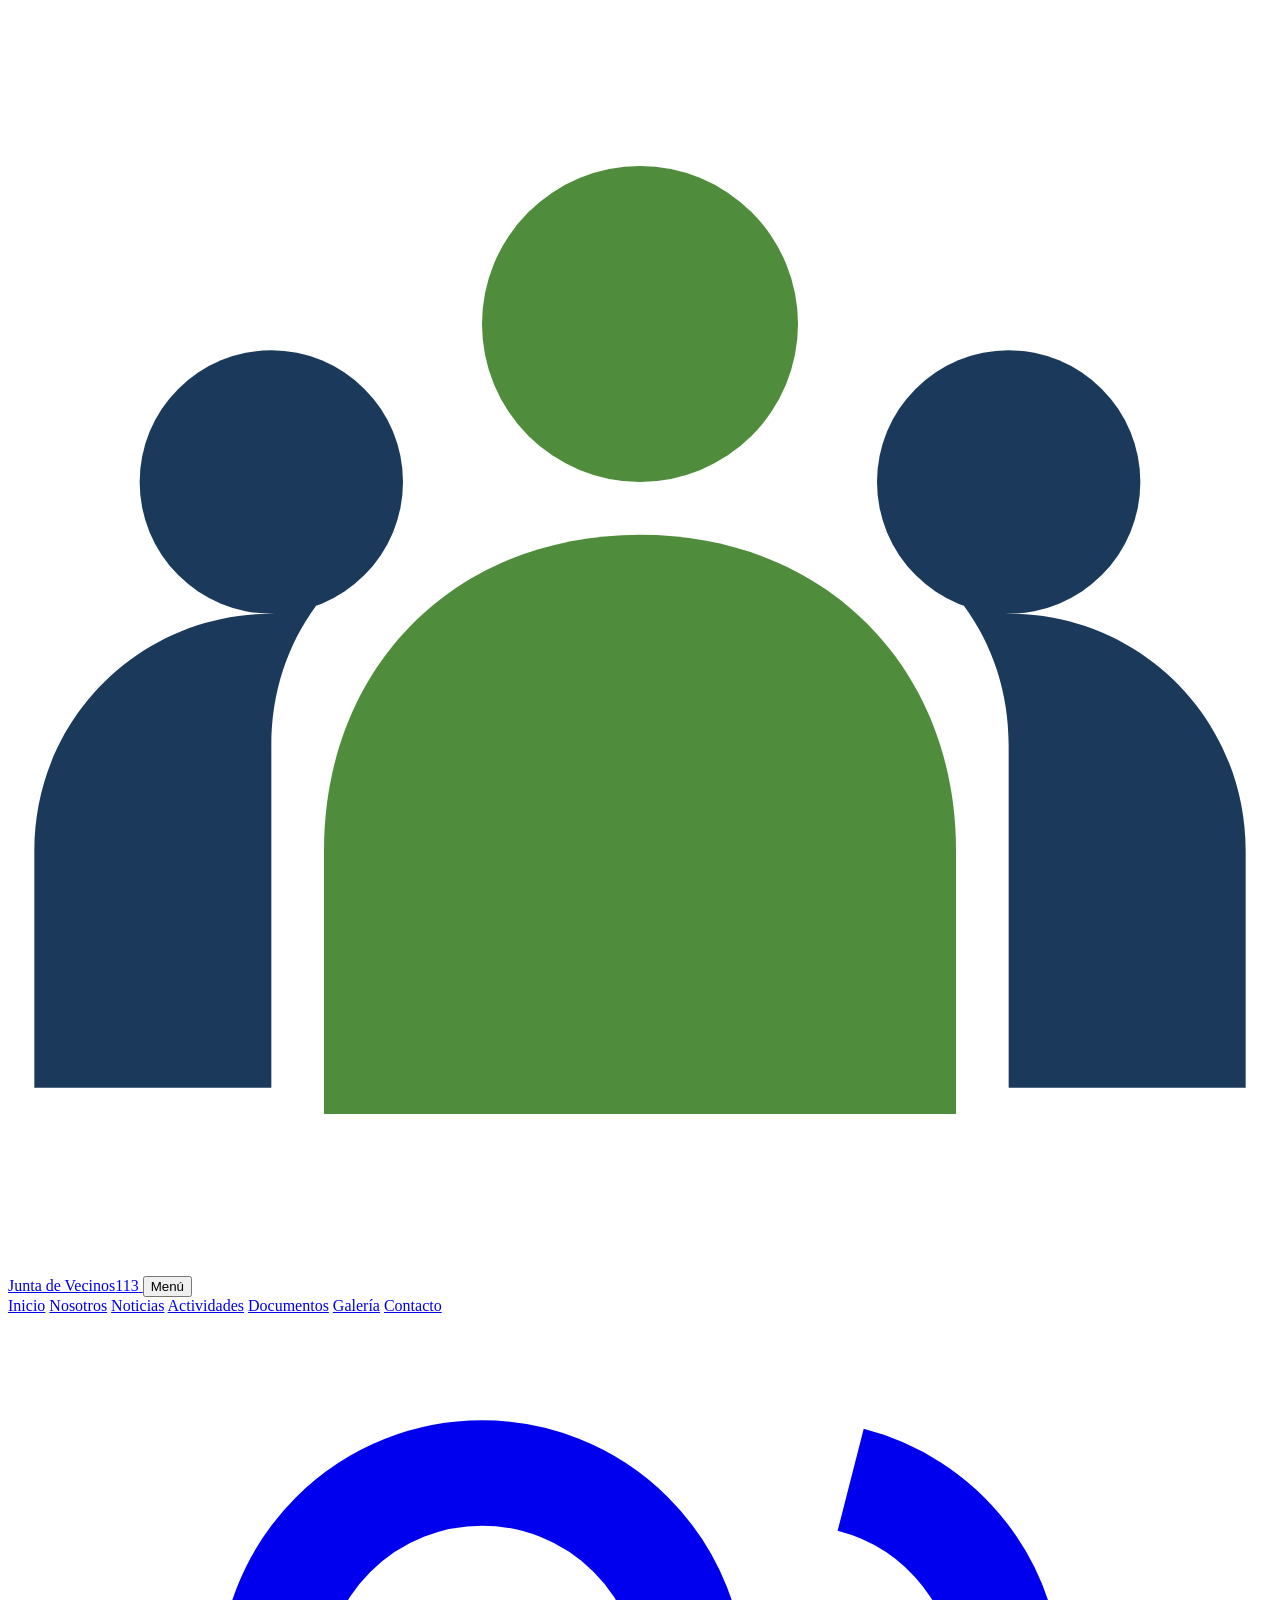
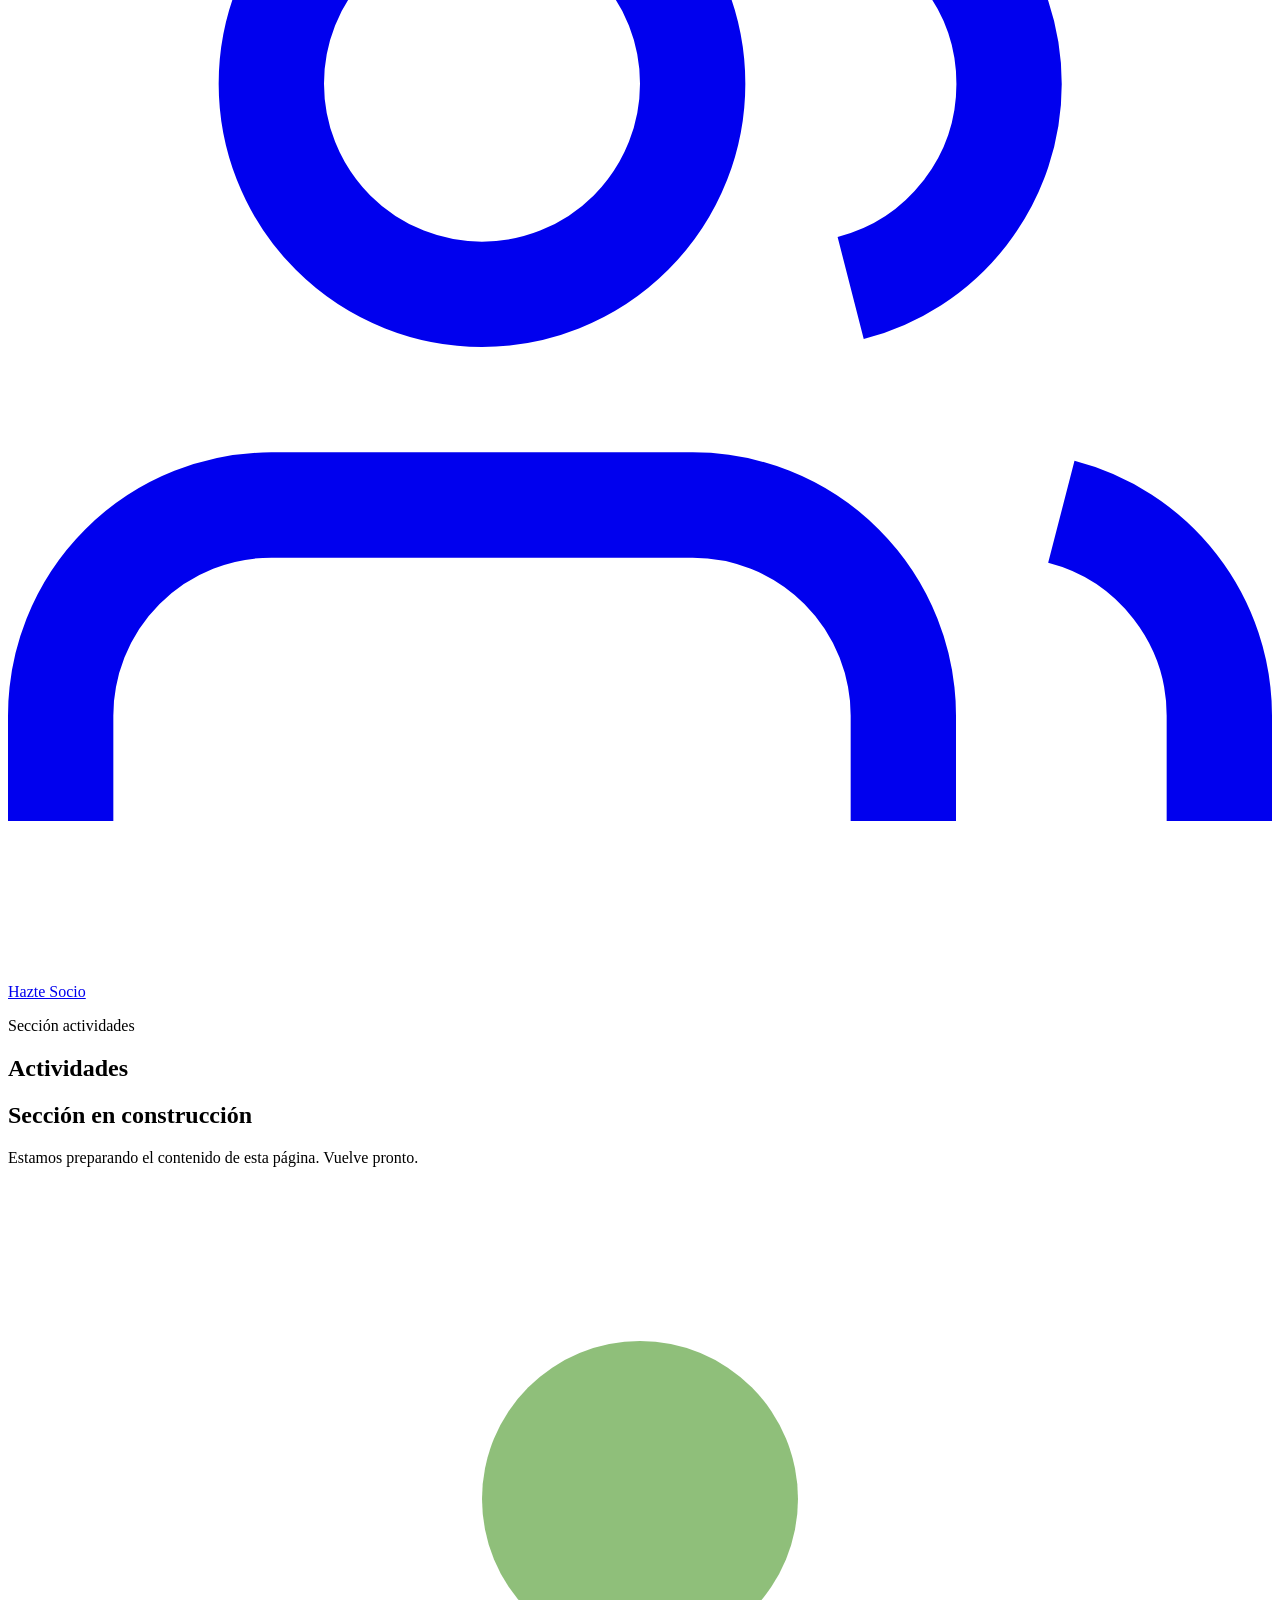
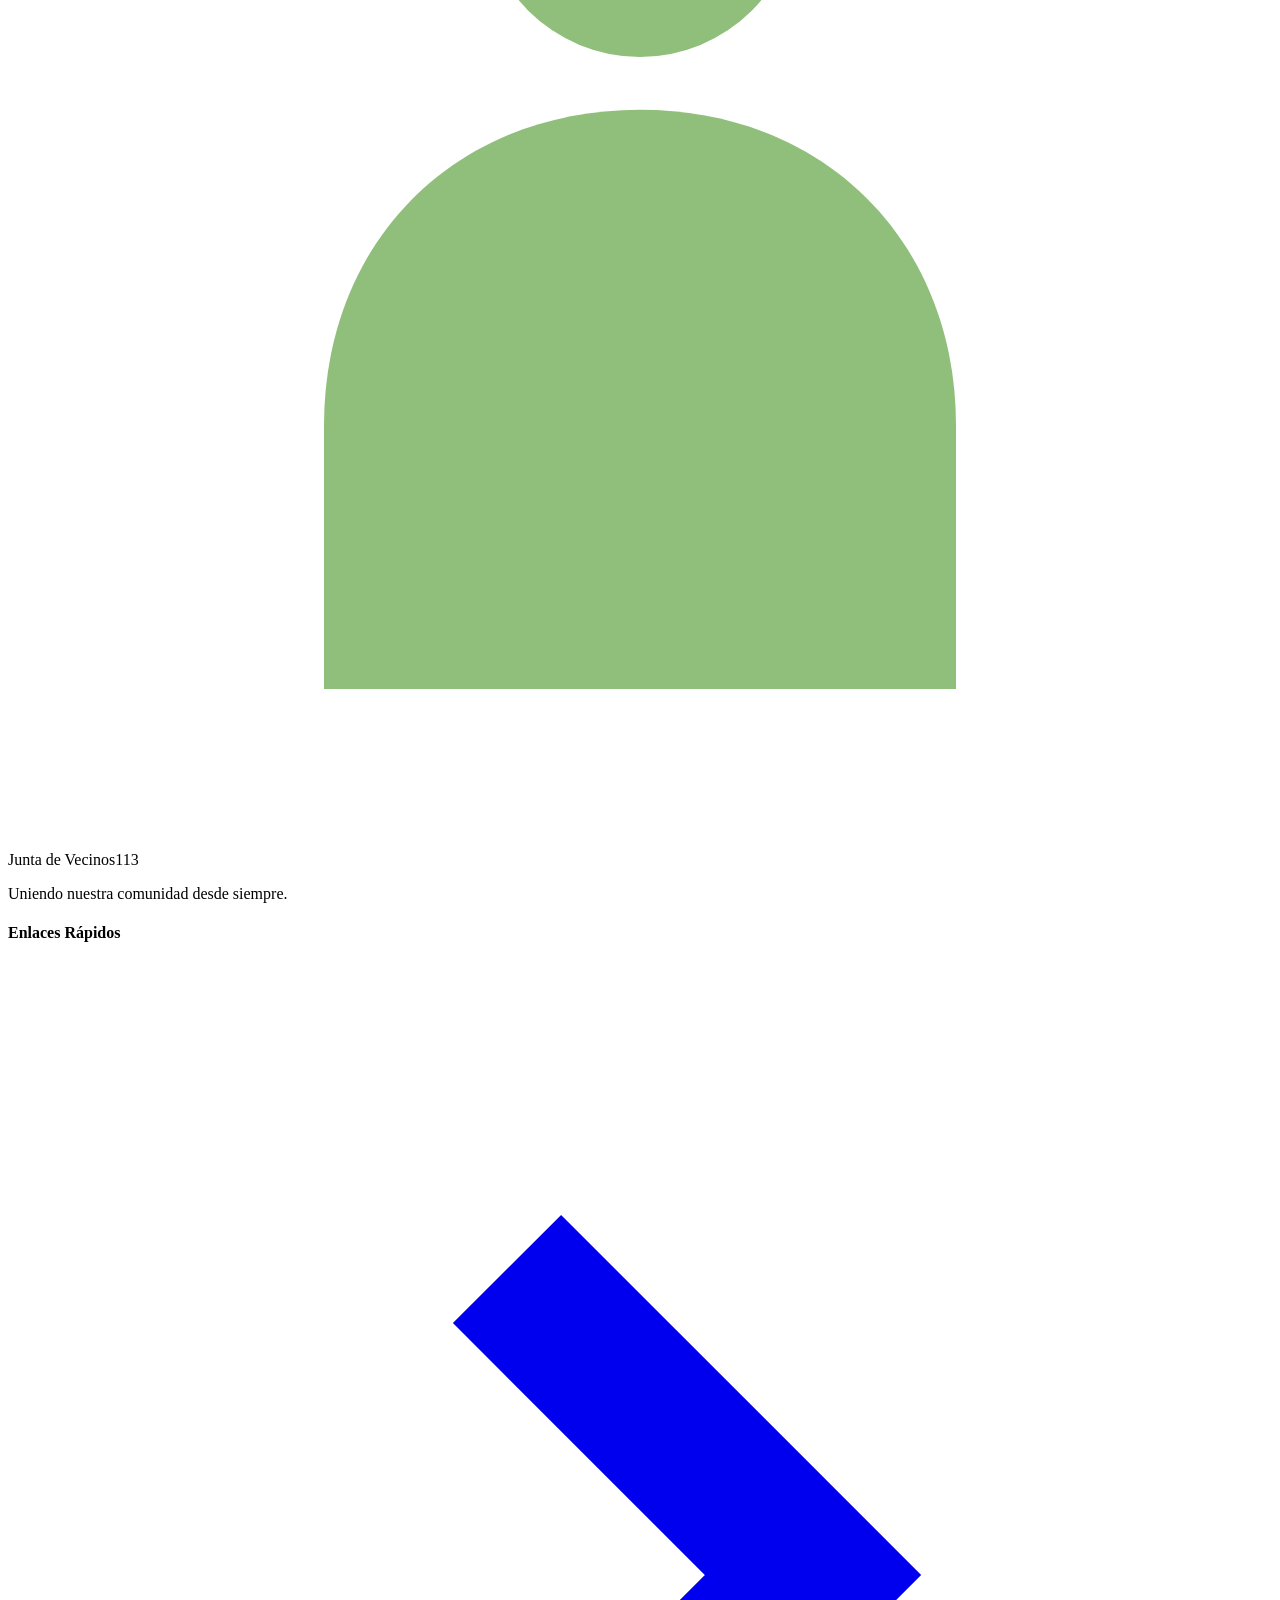
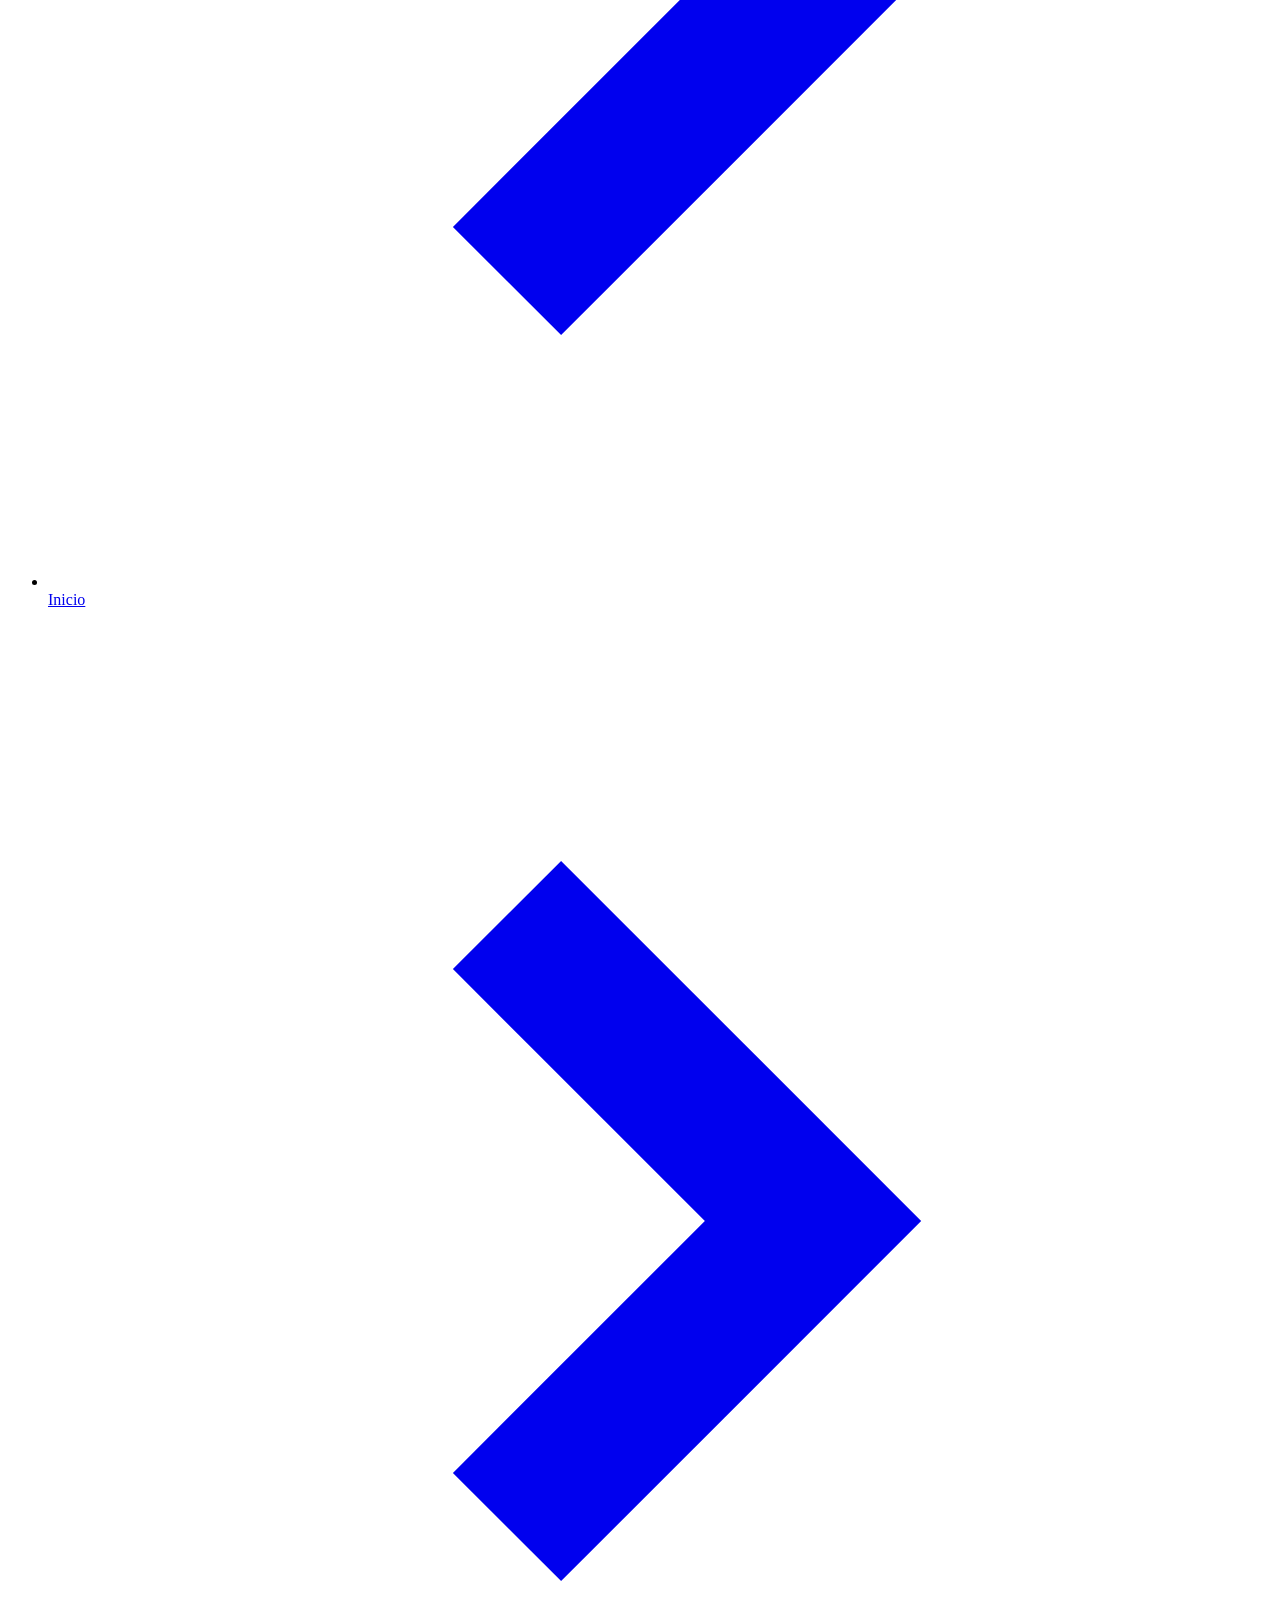
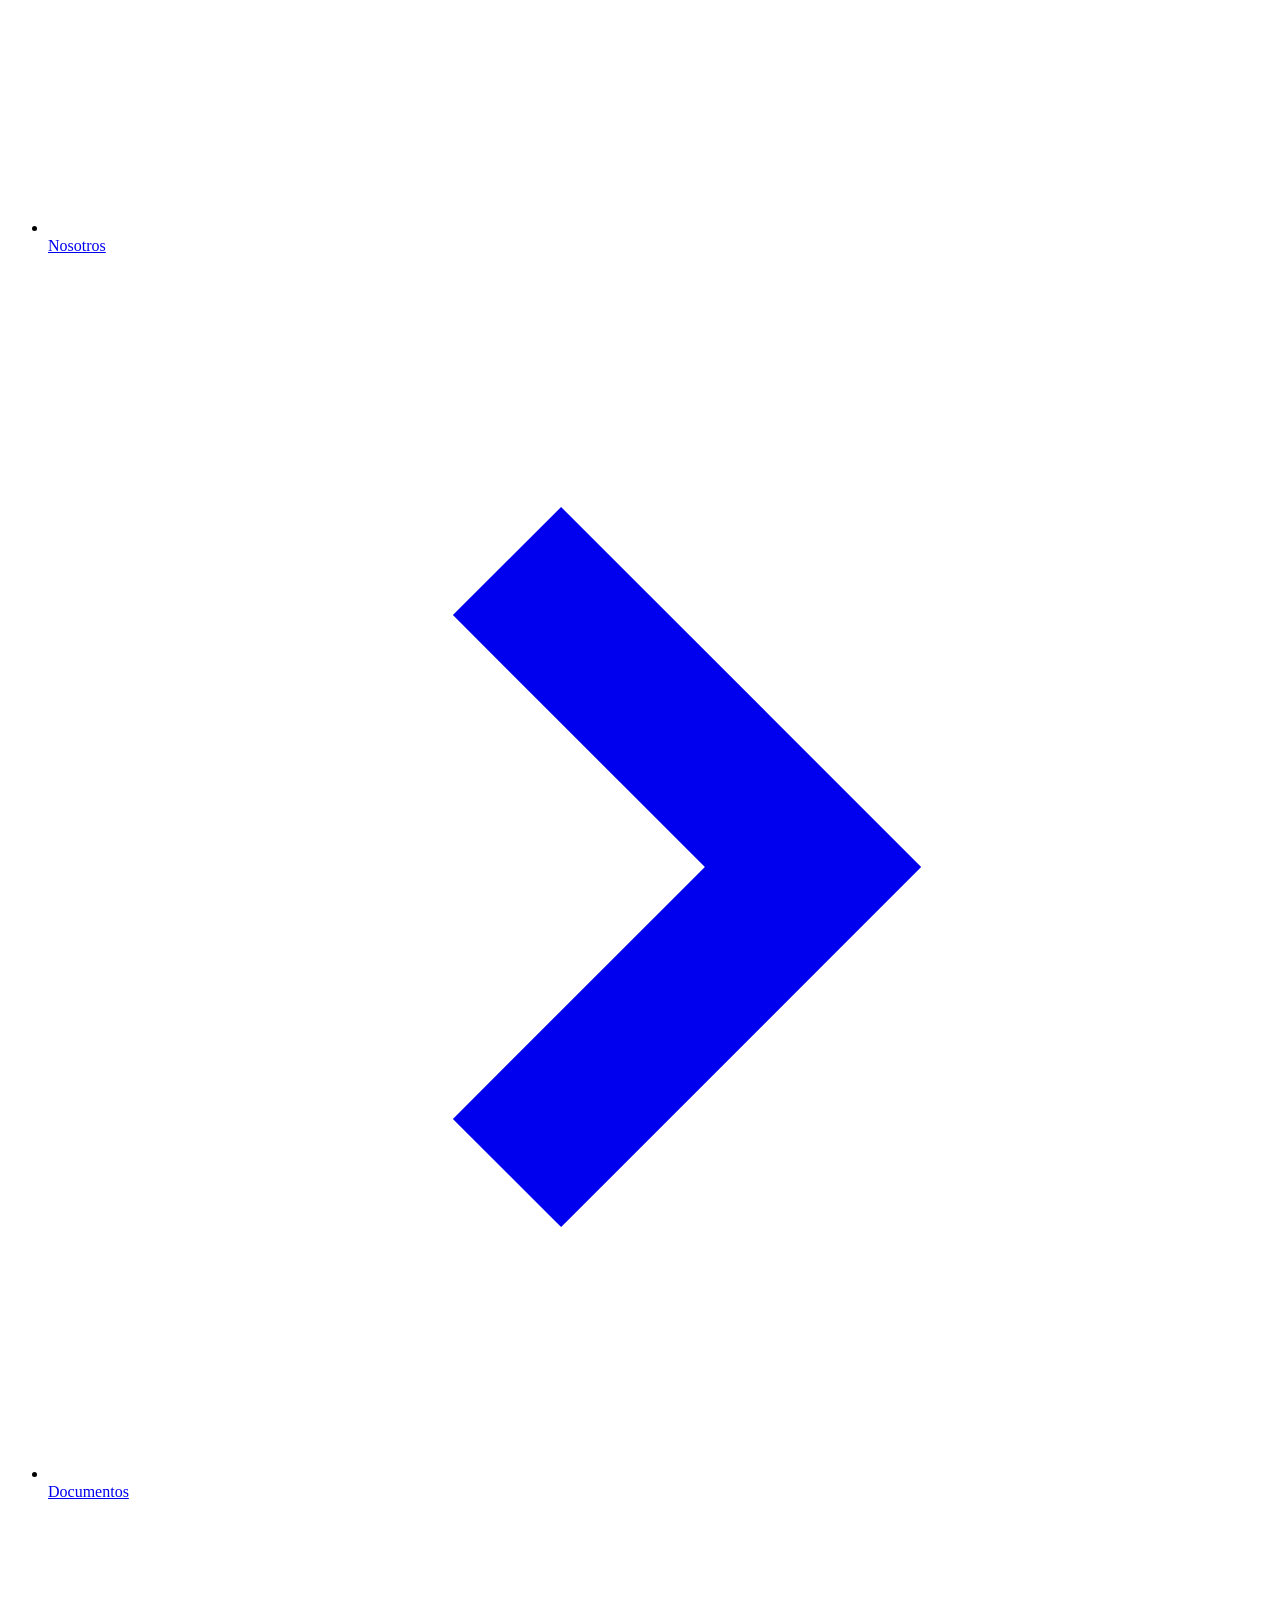
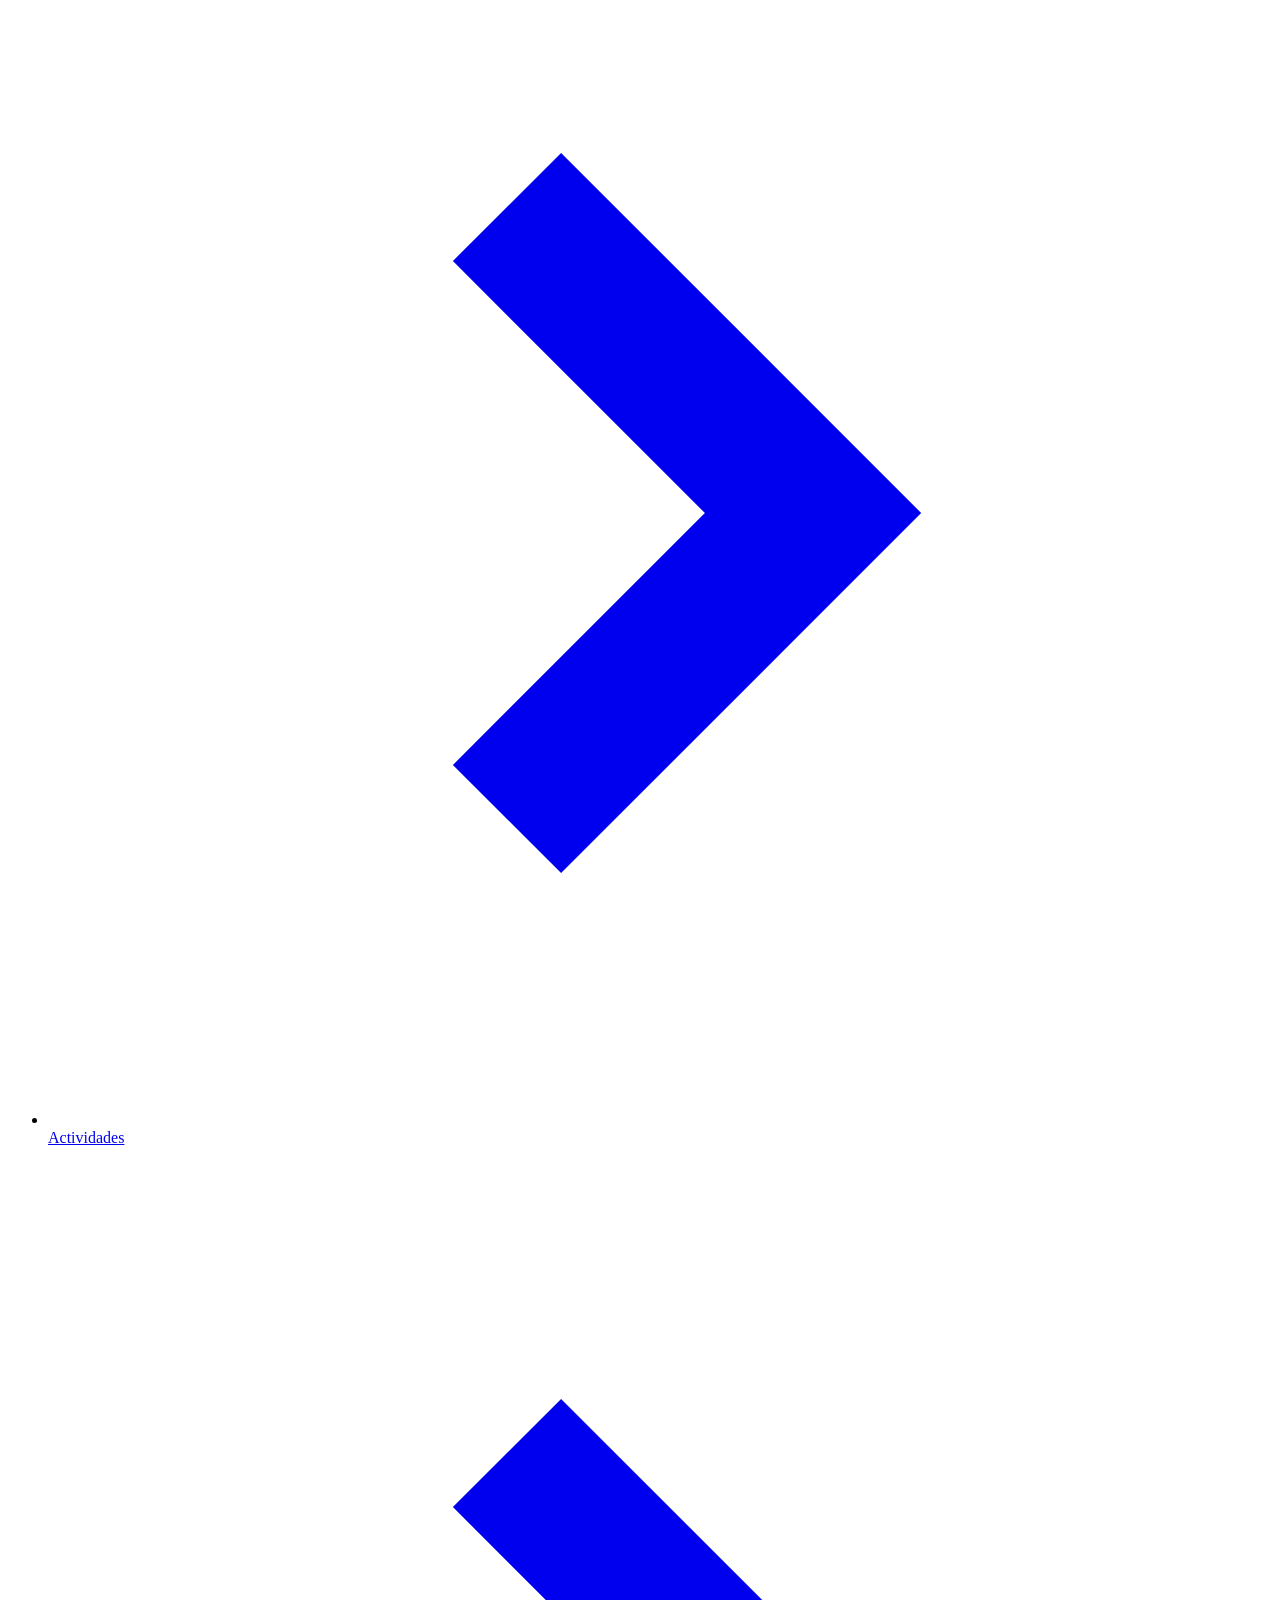
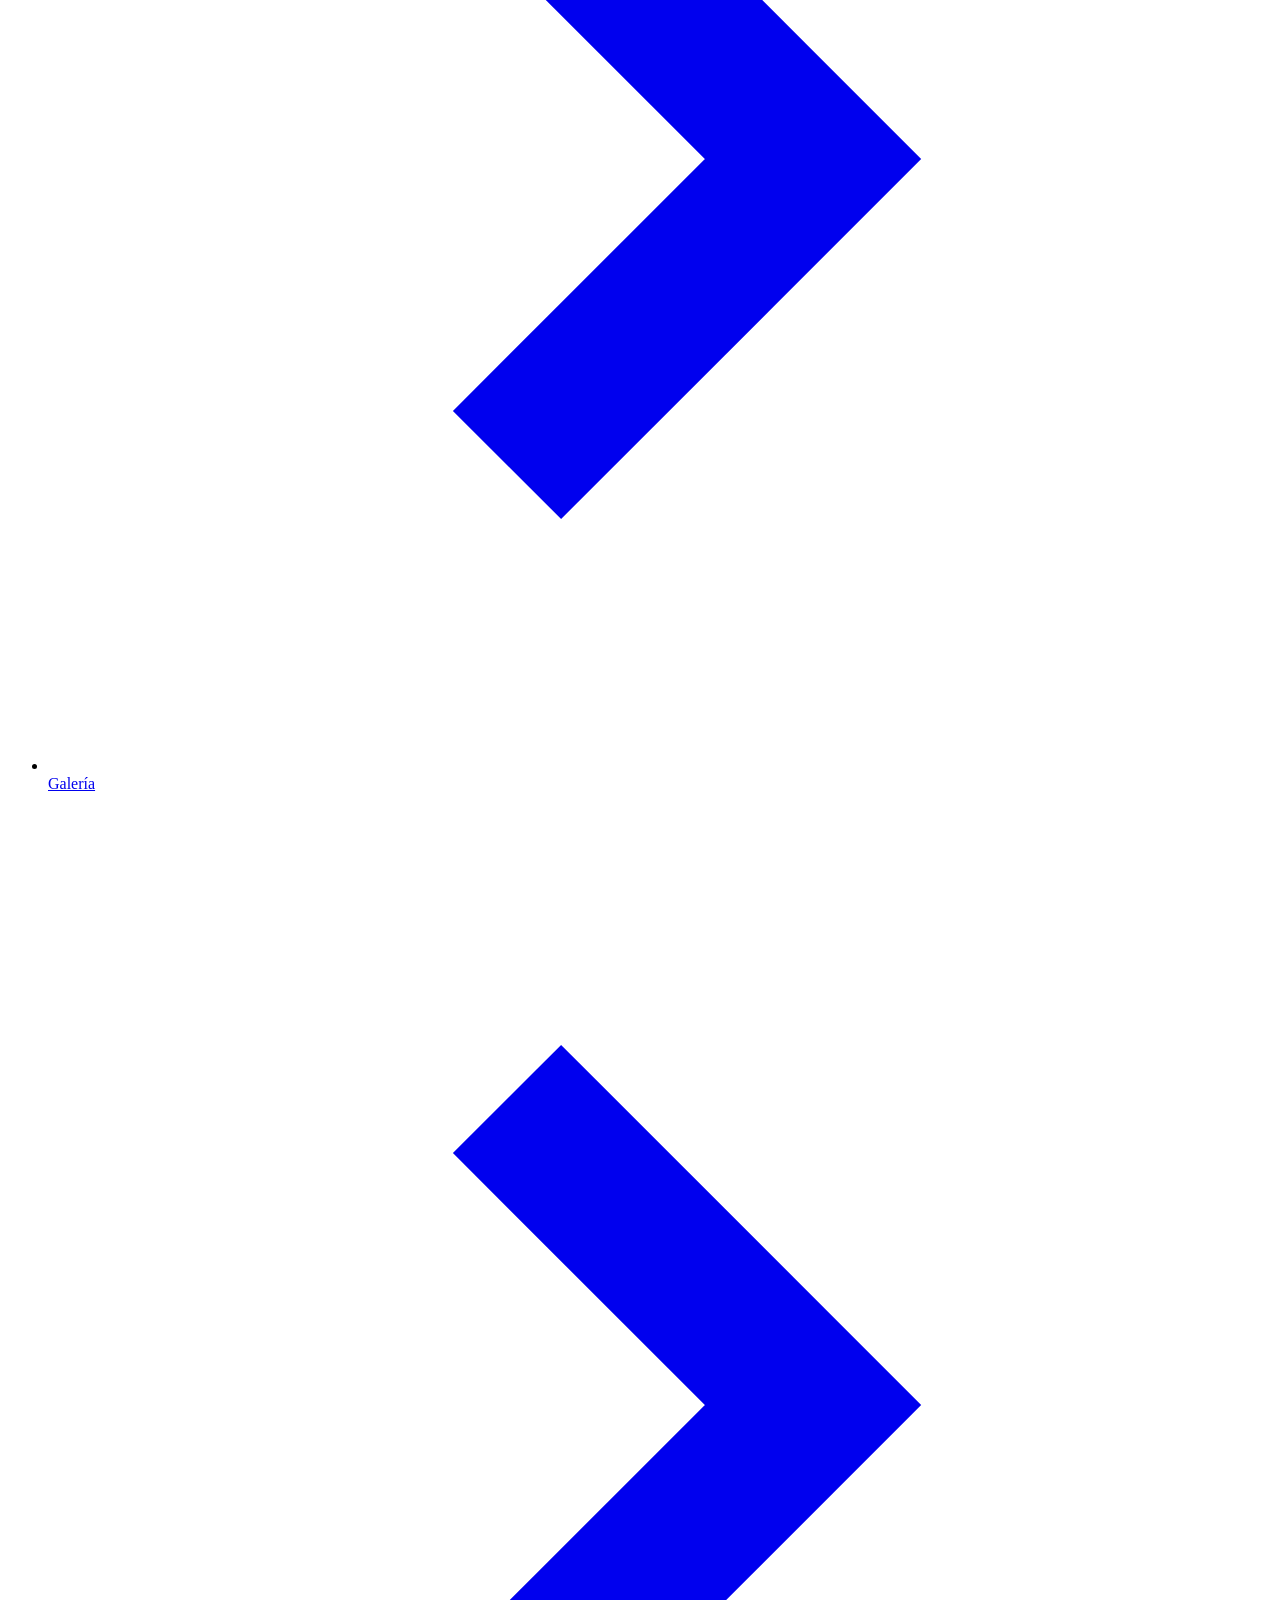
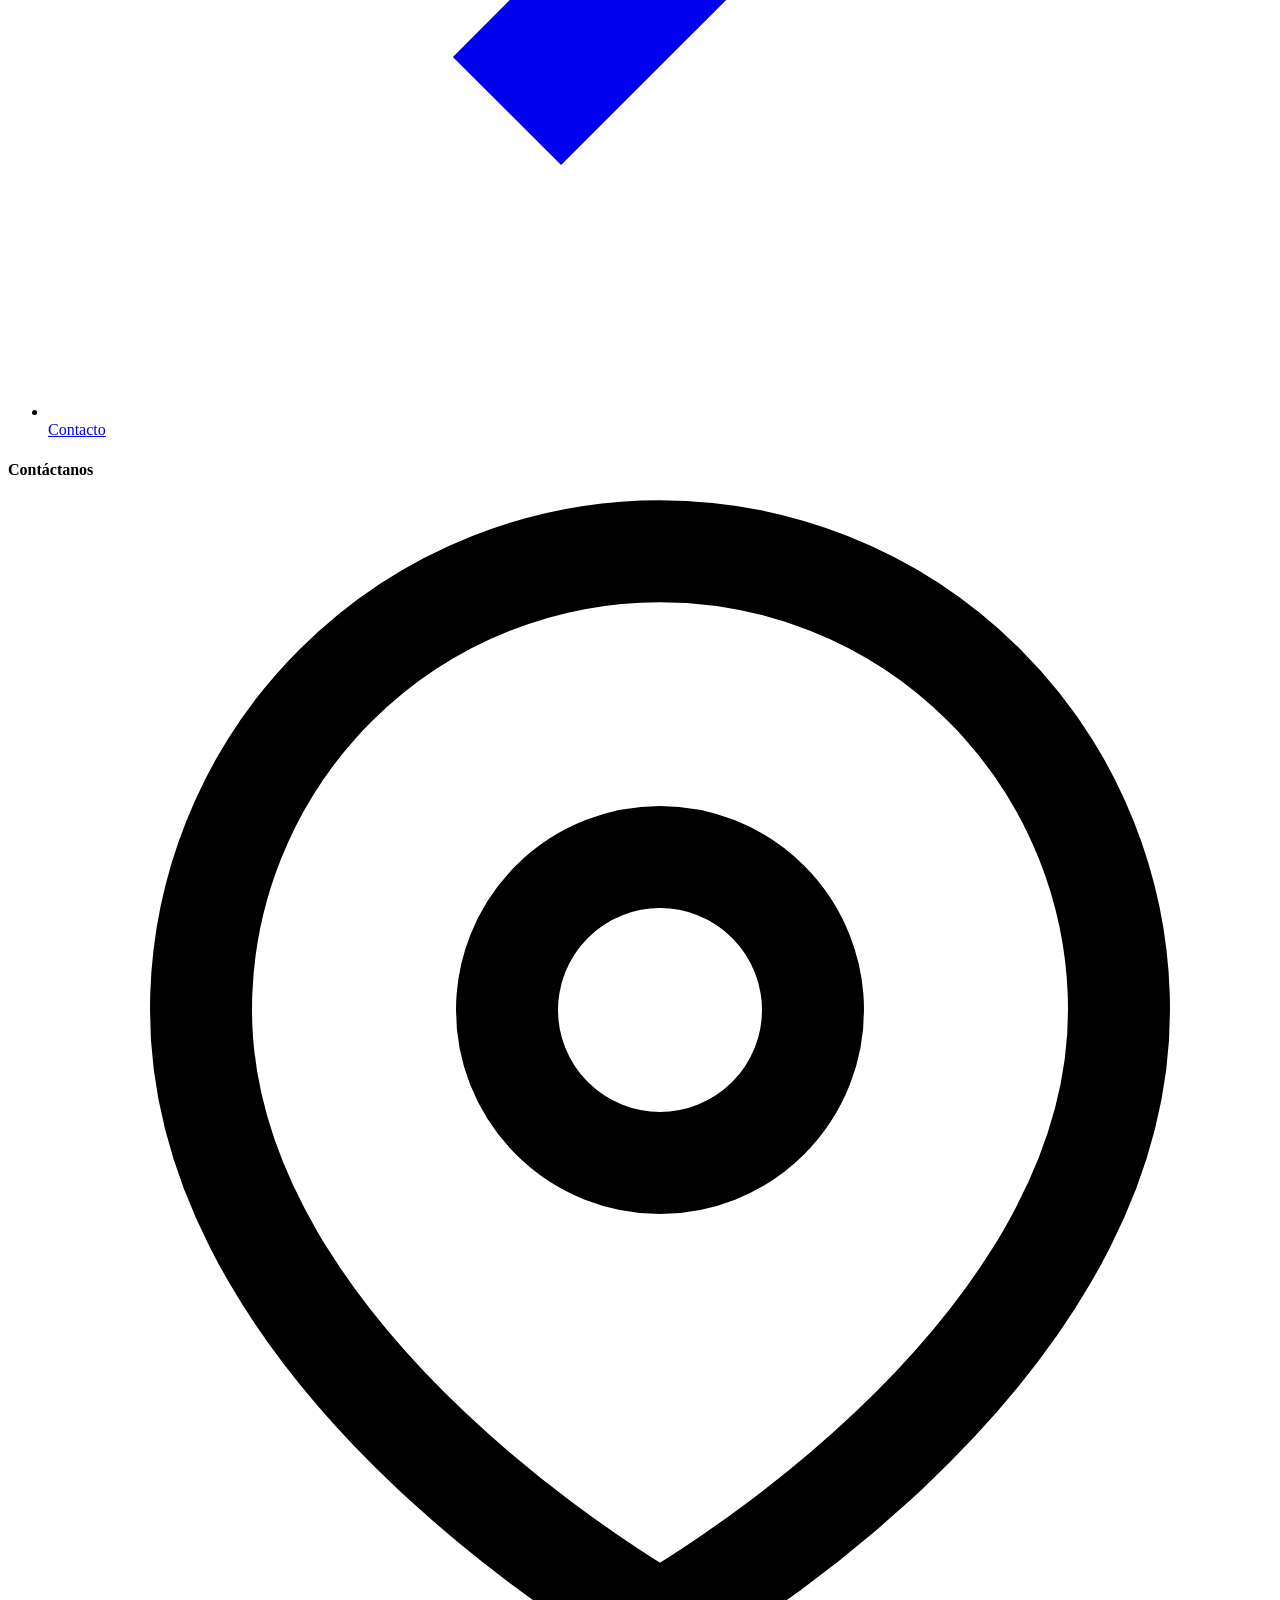
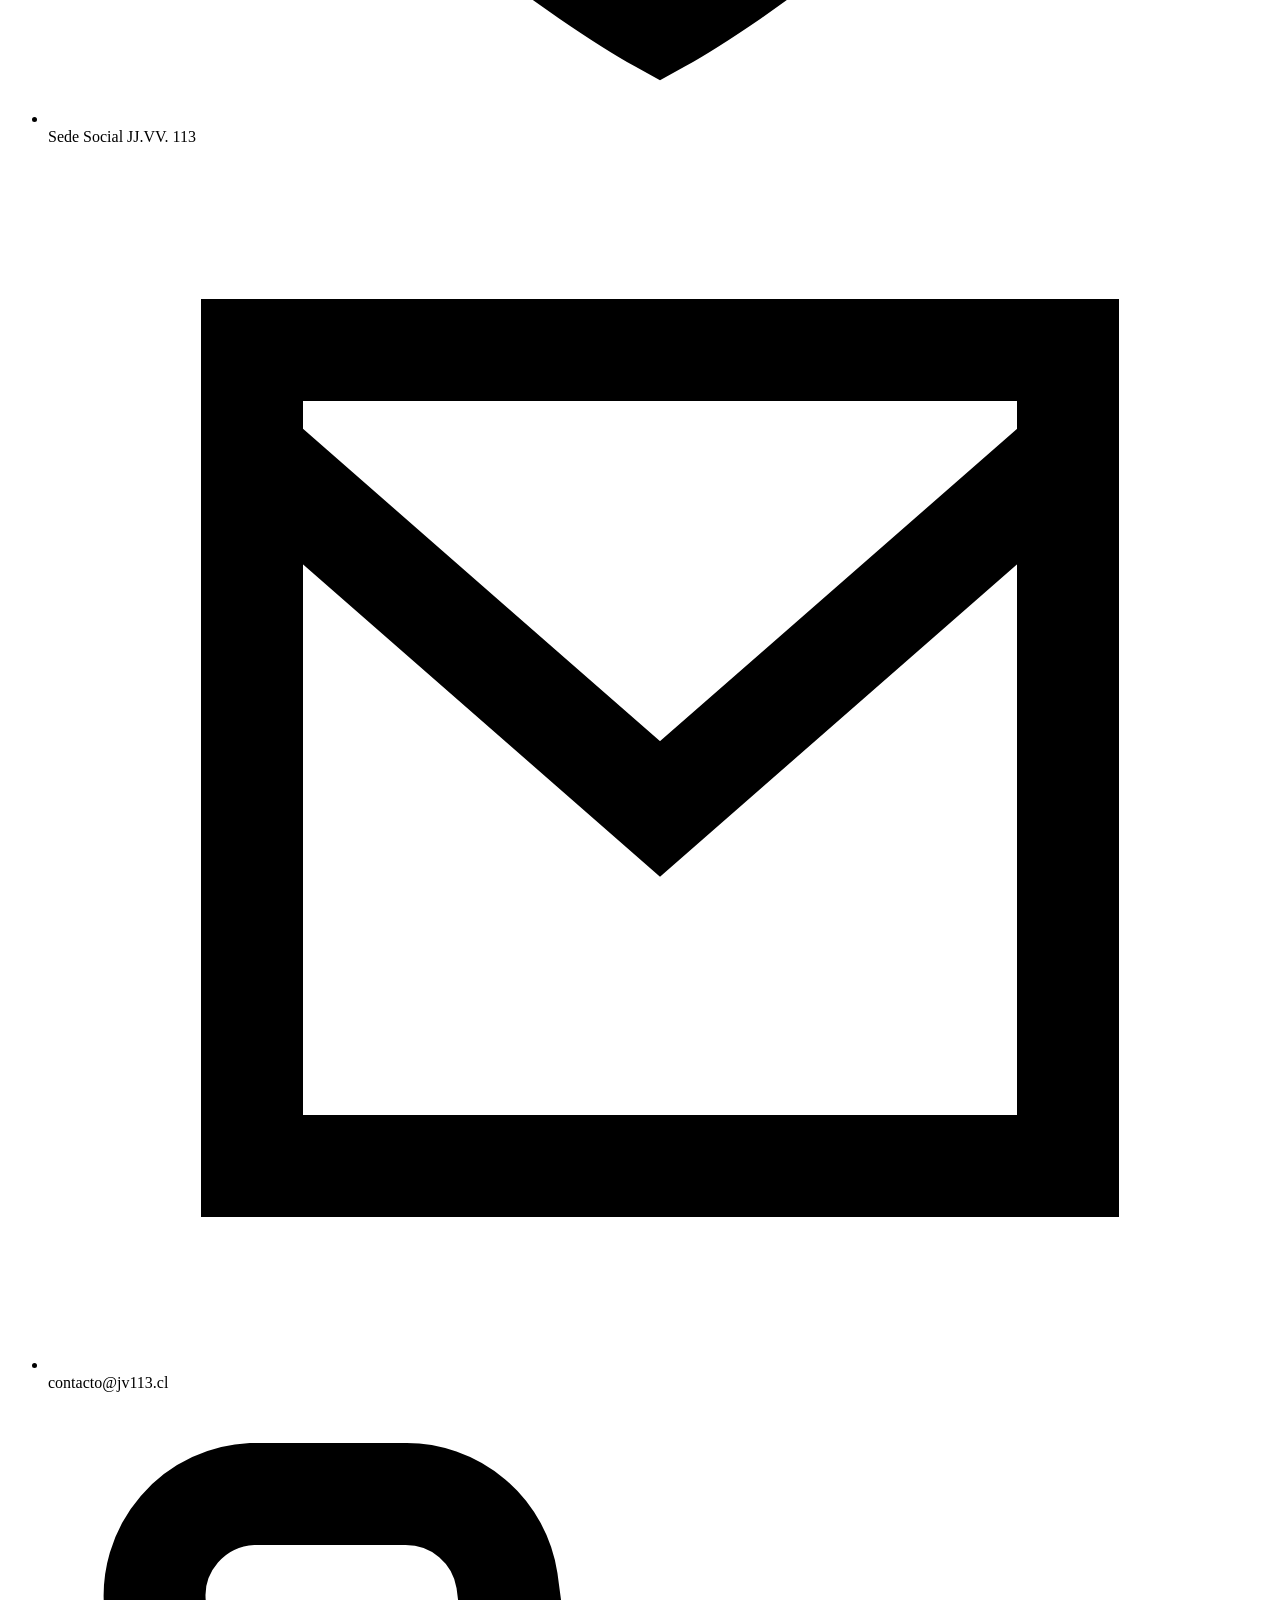
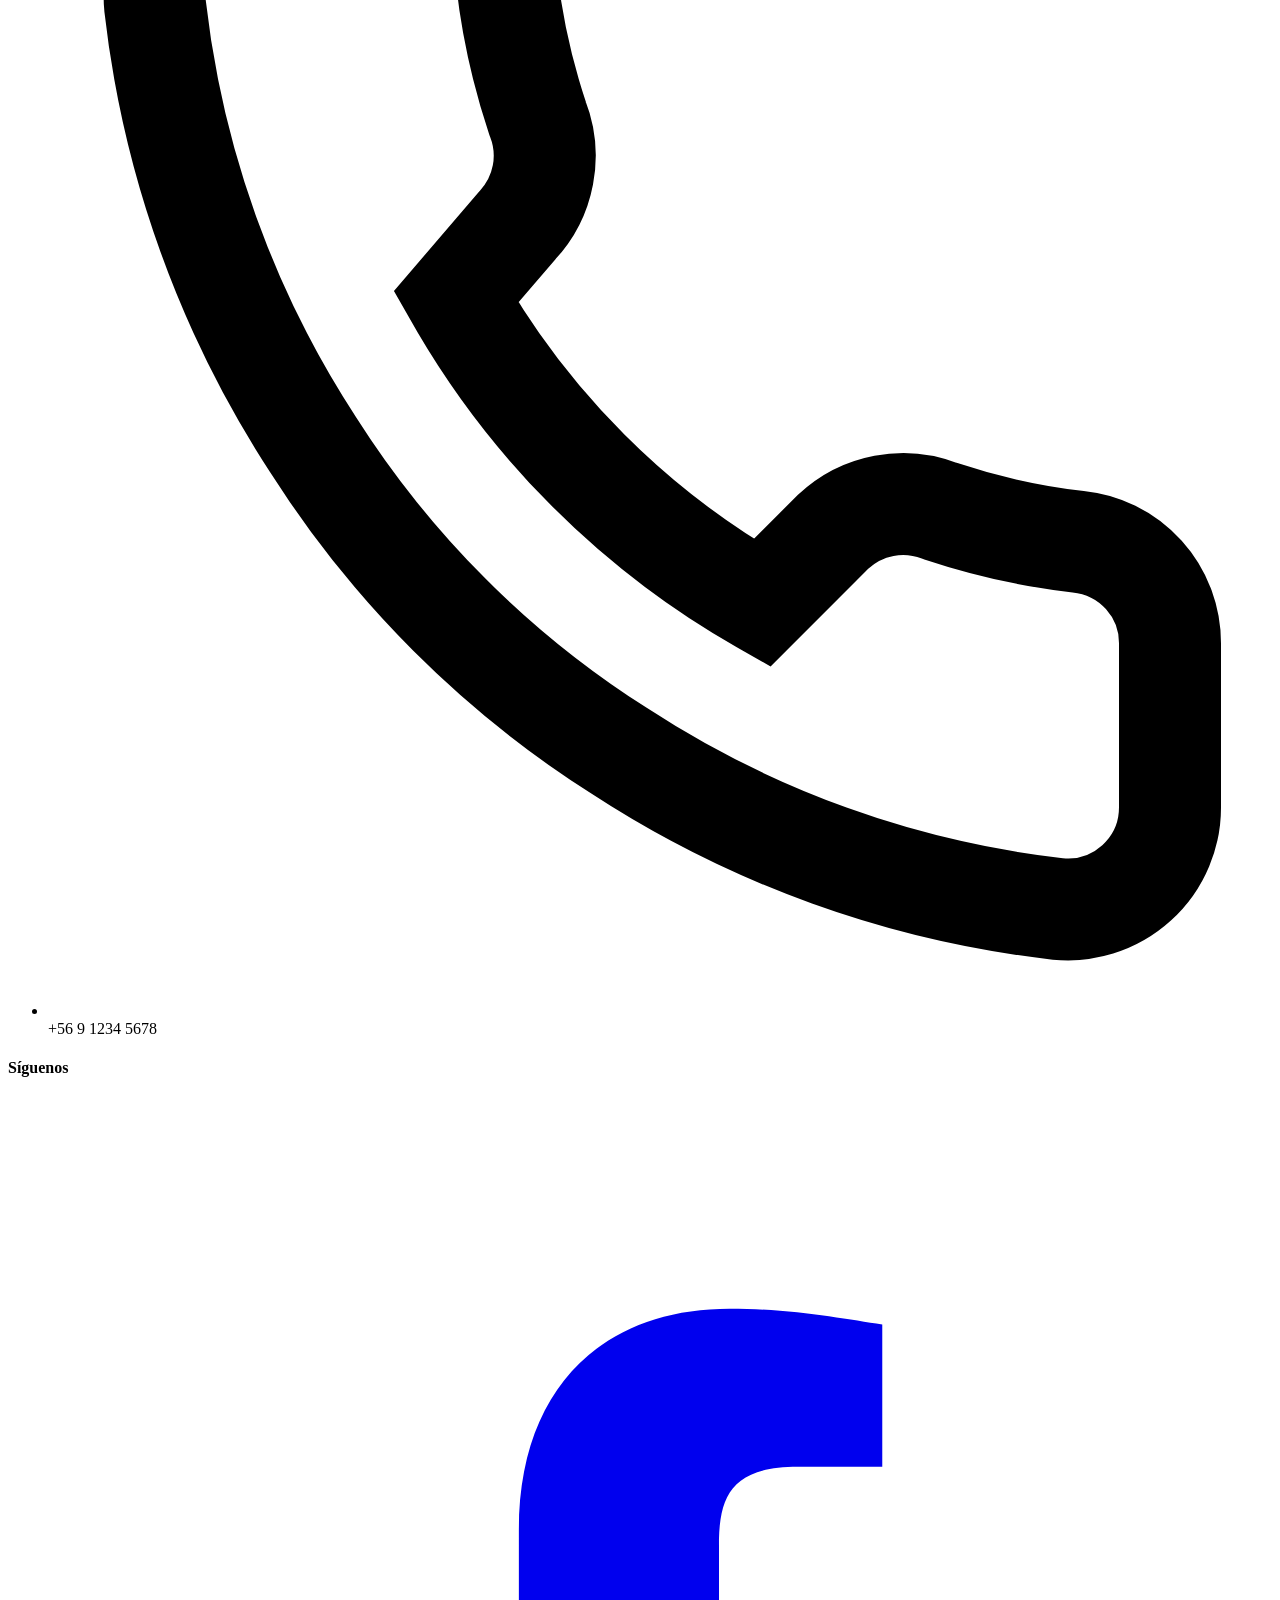
==== actividades.html @ 98847f37 "Add files via upload" ====
<!DOCTYPE html>
<html lang="es">
<head>
<meta charset="UTF-8">
<meta name="viewport" content="width=device-width, initial-scale=1.0">
<title>Actividades — Junta de Vecinos 113</title>
<meta name="description" content="Calendario de actividades y eventos de la Junta de Vecinos 113.">
<link rel="stylesheet" href="css/styles.css">
</head>
<body>

<header class="site">
  <div class="wrap nav-row">
    <a href="index.html" class="brand">
      <svg class="brand-mark" viewBox="0 0 48 48" fill="none" xmlns="http://www.w3.org/2000/svg">
        <circle cx="24" cy="12" r="6" fill="#4F8C3B"/>
        <circle cx="10" cy="18" r="5" fill="#1B3A5B"/>
        <circle cx="38" cy="18" r="5" fill="#1B3A5B"/>
        <path d="M24 20c-7 0-12 5-12 12v10h24V32c0-7-5-12-12-12Z" fill="#4F8C3B"/>
        <path d="M10 23c-5 0-9 4-9 9v9h9V28c0-2 .6-3.8 1.7-5.3A9 9 0 0 0 10 23Z" fill="#1B3A5B"/>
        <path d="M38 23c5 0 9 4 9 9v9h-9V28c0-2-.6-3.8-1.7-5.3A9 9 0 0 1 38 23Z" fill="#1B3A5B"/>
      </svg>
      <span class="brand-text">Junta de Vecinos<span class="num">113</span></span>
    </a>
    <button class="menu-toggle" aria-label="Abrir menú" aria-expanded="false">Menú</button>
    <nav class="menu">
      <a href="index.html">Inicio</a>
      <a href="nosotros.html">Nosotros</a>
      <a href="noticias.html">Noticias</a>
      <a href="actividades.html" class="active">Actividades</a>
      <a href="documentos.html">Documentos</a>
      <a href="galeria.html">Galería</a>
      <a href="contacto.html">Contacto</a>
    </nav>
    <a href="contacto.html" class="btn-socio">
      <svg viewBox="0 0 24 24" fill="none" stroke="currentColor" stroke-width="2"><path d="M17 21v-2a4 4 0 0 0-4-4H5a4 4 0 0 0-4 4v2"/><circle cx="9" cy="7" r="4"/><path d="M23 21v-2a4 4 0 0 0-3-3.87M16 3.13a4 4 0 0 1 0 7.75"/></svg>
      <span>Hazte Socio</span>
    </a>
  </div>
</header>

<section class="page-hero">
  <div class="wrap">
    <p class="eyebrow">Sección actividades</p>
    <h1>Actividades</h1>
  </div>
</section>

<section class="content">
  <div class="wrap">
    <div class="stub-box">
      <h2>Sección en construcción</h2>
      <p>Estamos preparando el contenido de esta página. Vuelve pronto.</p>
    </div>
  </div>
</section>

<footer class="site">
  <div class="wrap footer-grid">
    <div class="footer-col">
      <div class="footer-brand">
        <svg class="brand-mark" viewBox="0 0 48 48" fill="none" xmlns="http://www.w3.org/2000/svg">
          <circle cx="24" cy="12" r="6" fill="#8FBF7A"/>
          <circle cx="10" cy="18" r="5" fill="#FFFFFF"/>
          <circle cx="38" cy="18" r="5" fill="#FFFFFF"/>
          <path d="M24 20c-7 0-12 5-12 12v10h24V32c0-7-5-12-12-12Z" fill="#8FBF7A"/>
          <path d="M10 23c-5 0-9 4-9 9v9h9V28c0-2 .6-3.8 1.7-5.3A9 9 0 0 0 10 23Z" fill="#FFFFFF"/>
          <path d="M38 23c5 0 9 4 9 9v9h-9V28c0-2-.6-3.8-1.7-5.3A9 9 0 0 1 38 23Z" fill="#FFFFFF"/>
        </svg>
        <span class="brand-text">Junta de Vecinos<span class="num">113</span></span>
      </div>
      <p class="tag">Uniendo nuestra comunidad desde siempre.</p>
    </div>

    <div class="footer-col">
      <h4>Enlaces Rápidos</h4>
      <ul class="footer-links">
        <li><a href="index.html"><svg viewBox="0 0 24 24" fill="none" stroke="currentColor" stroke-width="3"><path d="M9 18l6-6-6-6"/></svg>Inicio</a></li>
        <li><a href="nosotros.html"><svg viewBox="0 0 24 24" fill="none" stroke="currentColor" stroke-width="3"><path d="M9 18l6-6-6-6"/></svg>Nosotros</a></li>
        <li><a href="documentos.html"><svg viewBox="0 0 24 24" fill="none" stroke="currentColor" stroke-width="3"><path d="M9 18l6-6-6-6"/></svg>Documentos</a></li>
        <li><a href="actividades.html"><svg viewBox="0 0 24 24" fill="none" stroke="currentColor" stroke-width="3"><path d="M9 18l6-6-6-6"/></svg>Actividades</a></li>
        <li><a href="galeria.html"><svg viewBox="0 0 24 24" fill="none" stroke="currentColor" stroke-width="3"><path d="M9 18l6-6-6-6"/></svg>Galería</a></li>
        <li><a href="contacto.html"><svg viewBox="0 0 24 24" fill="none" stroke="currentColor" stroke-width="3"><path d="M9 18l6-6-6-6"/></svg>Contacto</a></li>
      </ul>
    </div>

    <div class="footer-col">
      <h4>Contáctanos</h4>
      <ul class="footer-contact">
        <li><svg viewBox="0 0 24 24" fill="none" stroke="currentColor" stroke-width="2"><path d="M21 10c0 7-9 12-9 12s-9-5-9-12a9 9 0 0 1 18 0Z"/><circle cx="12" cy="10" r="3"/></svg>Sede Social JJ.VV. 113</li>
        <li><svg viewBox="0 0 24 24" fill="none" stroke="currentColor" stroke-width="2"><path d="M4 4h16v16H4V4Z"/><path d="m4 6 8 7 8-7"/></svg>contacto@jv113.cl</li>
        <li><svg viewBox="0 0 24 24" fill="none" stroke="currentColor" stroke-width="2"><path d="M22 16.9v3a2 2 0 0 1-2.2 2 19.8 19.8 0 0 1-8.6-3.1 19.5 19.5 0 0 1-6-6A19.8 19.8 0 0 1 2.1 4.2 2 2 0 0 1 4 2h3a2 2 0 0 1 2 1.7c.1.9.3 1.8.6 2.7a2 2 0 0 1-.4 2.1L8 9.9a16 16 0 0 0 6 6l1.4-1.4a2 2 0 0 1 2.1-.4c.9.3 1.8.5 2.7.6a2 2 0 0 1 1.8 2Z"/></svg>+56 9 1234 5678</li>
      </ul>
    </div>

    <div class="footer-col">
      <h4>Síguenos</h4>
      <div class="social-row">
        <a href="#" class="fb" aria-label="Facebook"><svg viewBox="0 0 24 24" fill="currentColor"><path d="M13.5 21v-7.6h2.6l.4-3h-3v-1.9c0-.9.2-1.5 1.5-1.5h1.6V4.3C15.9 4.2 14.9 4 13.7 4c-2.4 0-4 1.5-4 4.2v2.2H7.1v3h2.6V21h3.8Z"/></svg></a>
        <a href="#" class="ig" aria-label="Instagram"><svg viewBox="0 0 24 24" fill="none" stroke="currentColor" stroke-width="2"><rect x="3" y="3" width="18" height="18" rx="5"/><circle cx="12" cy="12" r="4"/><circle cx="17.5" cy="6.5" r="1"/></svg></a>
        <a href="#" class="wa" aria-label="WhatsApp"><svg viewBox="0 0 24 24" fill="currentColor"><path d="M12 2a10 10 0 0 0-8.6 15L2 22l5.2-1.4A10 10 0 1 0 12 2Zm5.7 14.3c-.2.6-1.4 1.2-1.9 1.3-.5.1-1.1.1-1.8-.1-.4-.1-1-.3-1.7-.6-3-1.3-4.9-4.3-5.1-4.5-.1-.2-1.2-1.6-1.2-3.1s.8-2.2 1.1-2.5c.3-.3.6-.4.8-.4h.6c.2 0 .4 0 .6.5.2.6.7 1.9.8 2 .1.2.1.4 0 .6-.1.2-.2.3-.3.5-.2.2-.3.3-.5.5-.2.2-.3.4-.1.7.2.3.8 1.3 1.7 2.1 1.2 1 2.1 1.4 2.4 1.5.3.1.5.1.7-.1.2-.2.7-.8.9-1.1.2-.3.4-.2.6-.1.2.1 1.5.7 1.8.9.3.1.5.2.5.3.1.2.1.7-.1 1.3Z"/></svg></a>
      </div>
    </div>
  </div>

  <div class="wrap footer-bottom">
    <span>© 2026 Junta de Vecinos 113. Todos los derechos reservados.</span>
    <span>Hecho con <span class="heart">♥</span> para nuestra comunidad</span>
  </div>
</footer>

<script src="js/main.js"></script>
</body>
</html>
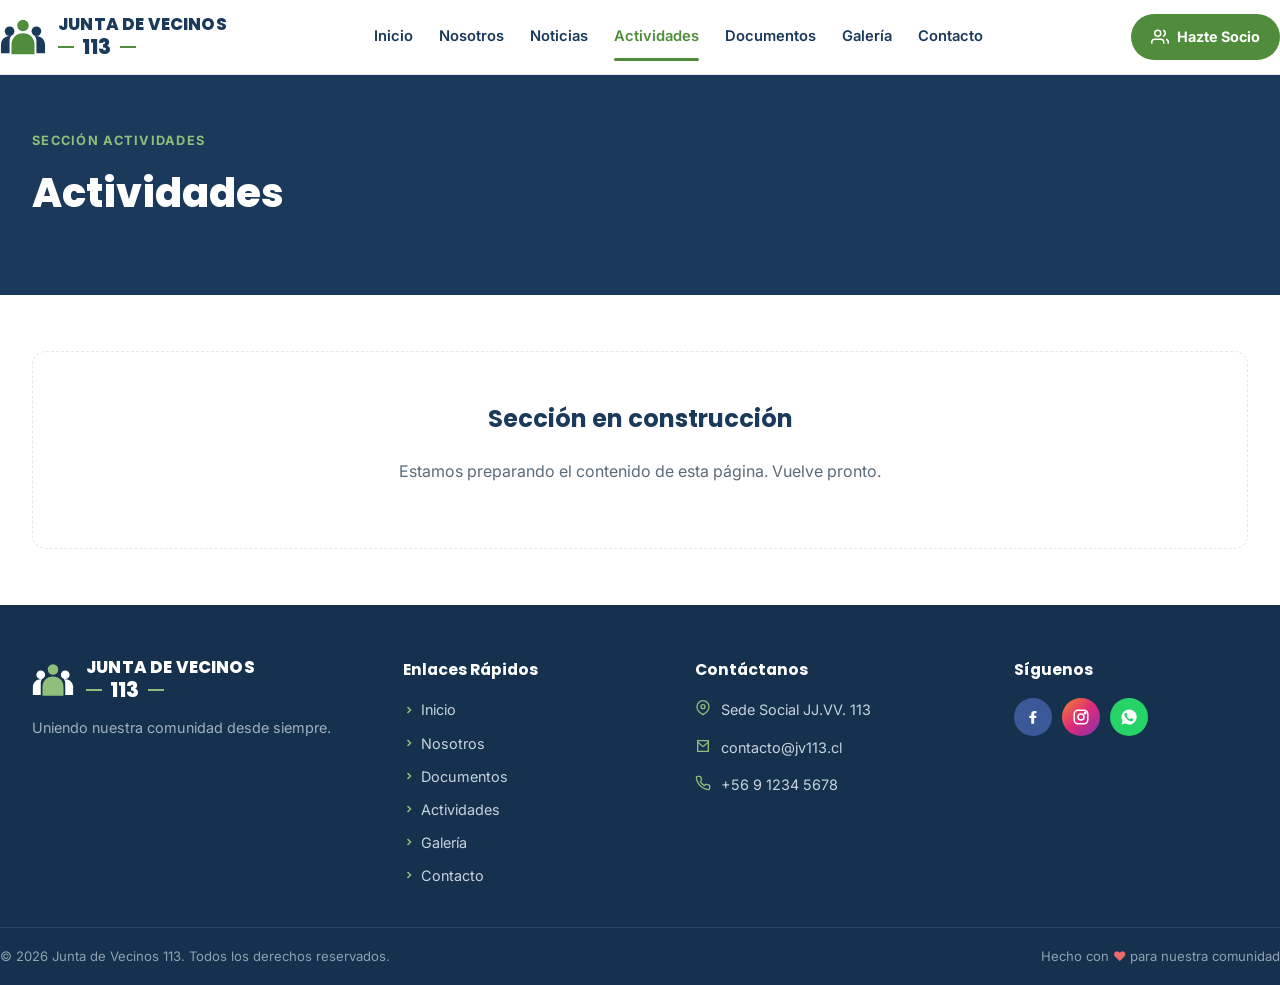
==== commit ca4ec414: "Add files via upload" ====
--- a/actividades.html
+++ b/actividades.html
@@ -109,6 +109,8 @@
   </div>
 </footer>
 
+<script src="js/supabase-config.js"></script>
+<script src="js/site-images.js"></script>
 <script src="js/main.js"></script>
 </body>
 </html>
--- a/css/styles.css
+++ b/css/styles.css
@@ -0,0 +1,682 @@
+/* ============================================
+   Junta de Vecinos 113 — Sistema de diseño
+   Navy #1B3A5B · Verde #4F8C3B · fondos claros
+   Tipografía: Poppins (display) + Inter (texto)
+   ============================================ */
+
+@import url('https://fonts.googleapis.com/css2?family=Poppins:wght@600;700;800&family=Inter:wght@400;500;600;700&display=swap');
+
+:root {
+  --navy: #1B3A5B;
+  --navy-dark: #16314D;
+  --green: #4F8C3B;
+  --green-dark: #3E702E;
+  --ink: #22303F;
+  --muted: #5B6B7A;
+  --line: #E4E8EC;
+  --bg-soft: #F5F7F9;
+  --white: #FFFFFF;
+
+  --blue-bg: #E3F0FB; --blue-ic: #3B7DD8;
+  --green-bg: #E5F3DE; --green-ic: #4F8C3B;
+  --amber-bg: #FDEBD3; --amber-ic: #E8A33D;
+  --purple-bg: #EDE3F7; --purple-ic: #8B5FBF;
+
+  --display: 'Poppins', sans-serif;
+  --body: 'Inter', system-ui, sans-serif;
+}
+
+* { box-sizing: border-box; }
+html { scroll-behavior: smooth; }
+
+body {
+  margin: 0;
+  background: var(--white);
+  color: var(--ink);
+  font-family: var(--body);
+  line-height: 1.6;
+  -webkit-font-smoothing: antialiased;
+}
+
+img { max-width: 100%; display: block; }
+a { color: inherit; }
+
+.wrap {
+  max-width: 1280px;
+  margin: 0 auto;
+  padding: 0 32px;
+}
+
+/* ---------- Header ---------- */
+header.site {
+  background: var(--white);
+  border-bottom: 1px solid var(--line);
+  position: sticky;
+  top: 0;
+  z-index: 30;
+}
+
+.nav-row {
+  display: flex;
+  align-items: center;
+  justify-content: space-between;
+  gap: 24px;
+  padding: 14px 0;
+}
+
+.brand {
+  display: flex;
+  align-items: center;
+  gap: 12px;
+  text-decoration: none;
+  flex-shrink: 0;
+}
+
+.brand-mark { width: 46px; height: 46px; flex-shrink: 0; }
+
+.brand-text {
+  font-family: var(--display);
+  font-weight: 800;
+  font-size: 1.05rem;
+  letter-spacing: 0.01em;
+  color: var(--navy);
+  line-height: 1.2;
+  text-transform: uppercase;
+}
+.brand-text .num {
+  display: flex;
+  align-items: center;
+  gap: 8px;
+  font-size: 1.3rem;
+  color: var(--navy);
+}
+.brand-text .num::before,
+.brand-text .num::after {
+  content: "";
+  height: 2px;
+  width: 16px;
+  background: var(--green);
+}
+
+nav.menu {
+  display: flex;
+  gap: 26px;
+  flex-wrap: wrap;
+}
+
+nav.menu a {
+  position: relative;
+  text-decoration: none;
+  font-family: var(--body);
+  font-weight: 600;
+  font-size: 0.92rem;
+  color: var(--navy);
+  padding: 6px 0;
+}
+
+nav.menu a.active { color: var(--green); }
+nav.menu a.active::after {
+  content: "";
+  position: absolute;
+  bottom: -6px;
+  left: 0;
+  width: 100%;
+  height: 3px;
+  background: var(--green);
+  border-radius: 2px;
+}
+
+.menu-toggle {
+  display: none;
+  background: none;
+  border: 1px solid var(--line);
+  border-radius: 8px;
+  padding: 8px 12px;
+  font-family: var(--body);
+  font-weight: 600;
+  font-size: 0.85rem;
+  cursor: pointer;
+  color: var(--navy);
+}
+
+.btn-socio {
+  display: inline-flex;
+  align-items: center;
+  gap: 8px;
+  background: var(--green);
+  color: var(--white);
+  font-family: var(--body);
+  font-weight: 700;
+  font-size: 0.9rem;
+  text-decoration: none;
+  padding: 11px 20px;
+  border-radius: 24px;
+  flex-shrink: 0;
+  transition: background 0.15s ease;
+}
+.btn-socio:hover { background: var(--green-dark); }
+.btn-socio svg { width: 18px; height: 18px; }
+
+/* ---------- Hero ---------- */
+.hero {
+  position: relative;
+  min-height: 560px;
+  display: flex;
+  align-items: center;
+  overflow: hidden;
+  background: linear-gradient(180deg, #cfe0ee 0%, #dce8d8 60%, #e9edd f 100%);
+}
+
+.hero .hero-photo {
+  position: absolute;
+  inset: 0;
+  width: 100%;
+  height: 100%;
+  object-fit: cover;
+  z-index: 0;
+}
+
+.hero .hero-scrim {
+  position: absolute;
+  inset: 0;
+  background: linear-gradient(90deg, rgba(255,255,255,0.55) 0%, rgba(255,255,255,0.15) 45%, rgba(255,255,255,0.05) 100%);
+  z-index: 1;
+}
+
+.hero-inner {
+  position: relative;
+  z-index: 2;
+  width: 100%;
+  display: grid;
+  grid-template-columns: 1.1fr 0.9fr;
+  gap: 40px;
+  align-items: center;
+  padding: 64px 0;
+}
+
+.hero-copy h1 {
+  font-family: var(--display);
+  font-weight: 800;
+  text-transform: uppercase;
+  font-size: clamp(1.7rem, 3vw, 2.3rem);
+  color: var(--navy);
+  margin: 0 0 4px;
+  line-height: 1.1;
+}
+
+.hero-copy .num-line {
+  display: flex;
+  align-items: center;
+  gap: 16px;
+  margin: 6px 0 20px;
+}
+.hero-copy .num-line::before,
+.hero-copy .num-line::after {
+  content: "";
+  height: 3px;
+  width: 34px;
+  background: var(--green);
+}
+.hero-copy .num-line span {
+  font-family: var(--display);
+  font-weight: 800;
+  font-size: clamp(2.8rem, 6vw, 4rem);
+  color: var(--green);
+  line-height: 1;
+}
+
+.hero-copy h2 {
+  font-family: var(--display);
+  font-weight: 700;
+  font-size: 1.3rem;
+  color: var(--navy);
+  margin: 0 0 18px;
+  line-height: 1.35;
+}
+
+.hero-copy p {
+  color: var(--muted);
+  font-size: 1rem;
+  max-width: 46ch;
+  margin: 0 0 26px;
+}
+
+.btn-cta {
+  display: inline-flex;
+  align-items: center;
+  gap: 10px;
+  background: var(--green);
+  color: var(--white);
+  font-family: var(--body);
+  font-weight: 700;
+  font-size: 0.95rem;
+  text-decoration: none;
+  padding: 14px 26px;
+  border-radius: 26px;
+  transition: background 0.15s ease, transform 0.12s ease;
+}
+.btn-cta:hover { background: var(--green-dark); transform: translateX(2px); }
+.btn-cta svg { width: 18px; height: 18px; }
+
+/* ---------- Tarjeta actividades flotante ---------- */
+.activities-card {
+  background: var(--white);
+  border-radius: 16px;
+  box-shadow: 0 20px 45px rgba(27, 58, 91, 0.18);
+  padding: 26px;
+}
+
+.activities-card .head {
+  display: flex;
+  align-items: center;
+  gap: 12px;
+  margin-bottom: 18px;
+}
+.activities-card .head .ic {
+  width: 38px;
+  height: 38px;
+  border-radius: 10px;
+  background: var(--green);
+  display: flex;
+  align-items: center;
+  justify-content: center;
+}
+.activities-card .head .ic svg { width: 20px; height: 20px; color: var(--white); }
+.activities-card .head h3 {
+  font-family: var(--display);
+  font-weight: 700;
+  font-size: 1.1rem;
+  color: var(--navy);
+  margin: 0;
+}
+
+.activity-item {
+  display: flex;
+  align-items: center;
+  gap: 16px;
+  padding: 14px 0;
+  border-bottom: 1px solid var(--line);
+  text-decoration: none;
+  color: inherit;
+}
+.activity-item:last-of-type { border-bottom: none; }
+
+.activity-item .date-badge {
+  flex-shrink: 0;
+  width: 46px;
+  text-align: center;
+  font-family: var(--display);
+}
+.activity-item .date-badge .day { font-weight: 800; font-size: 1.15rem; color: var(--green); display: block; }
+.activity-item .date-badge .mon {
+  font-weight: 600; font-size: 0.65rem; letter-spacing: 0.05em;
+  text-transform: uppercase; color: var(--muted);
+}
+
+.activity-item .info { flex: 1; }
+.activity-item .info .title { font-weight: 700; color: var(--navy); font-size: 0.95rem; margin: 0 0 3px; }
+.activity-item .info .meta { color: var(--muted); font-size: 0.83rem; }
+
+.activity-item .chev { color: var(--green); flex-shrink: 0; }
+.activity-item .chev svg { width: 18px; height: 18px; }
+
+.see-all {
+  display: inline-flex;
+  align-items: center;
+  gap: 8px;
+  margin-top: 16px;
+  font-weight: 700;
+  font-size: 0.9rem;
+  color: var(--green);
+  text-decoration: none;
+}
+.see-all svg { width: 16px; height: 16px; }
+
+/* ---------- Features ---------- */
+.features {
+  background: var(--bg-soft);
+  padding: 56px 0;
+}
+
+.feature-grid {
+  display: grid;
+  grid-template-columns: repeat(4, 1fr);
+  gap: 24px;
+}
+
+.feature-card {
+  background: var(--white);
+  border-radius: 14px;
+  padding: 28px 24px;
+  border: 1px solid var(--line);
+}
+
+.feature-card .ic-circle {
+  width: 52px;
+  height: 52px;
+  border-radius: 50%;
+  display: flex;
+  align-items: center;
+  justify-content: center;
+  margin-bottom: 18px;
+}
+.feature-card .ic-circle svg { width: 24px; height: 24px; }
+
+.feature-card.blue .ic-circle { background: var(--blue-bg); color: var(--blue-ic); }
+.feature-card.green .ic-circle { background: var(--green-bg); color: var(--green-ic); }
+.feature-card.amber .ic-circle { background: var(--amber-bg); color: var(--amber-ic); }
+.feature-card.purple .ic-circle { background: var(--purple-bg); color: var(--purple-ic); }
+
+.feature-card h3 {
+  font-family: var(--display);
+  font-weight: 700;
+  font-size: 1.05rem;
+  color: var(--navy);
+  margin: 0 0 10px;
+}
+
+.feature-card p {
+  color: var(--muted);
+  font-size: 0.92rem;
+  margin: 0 0 16px;
+}
+
+.feature-card .more {
+  display: inline-flex;
+  align-items: center;
+  gap: 6px;
+  font-weight: 700;
+  font-size: 0.88rem;
+  color: var(--navy);
+  text-decoration: none;
+}
+.feature-card .more svg { width: 15px; height: 15px; color: var(--green); }
+
+/* ---------- Secciones internas (noticias / contacto / stub) ---------- */
+.page-hero {
+  background: var(--navy);
+  padding: 56px 0;
+}
+.page-hero .eyebrow {
+  font-family: var(--body);
+  font-weight: 700;
+  font-size: 0.8rem;
+  letter-spacing: 0.1em;
+  text-transform: uppercase;
+  color: #8FBF7A;
+  margin: 0 0 10px;
+}
+.page-hero h1 {
+  font-family: var(--display);
+  font-weight: 800;
+  font-size: clamp(1.8rem, 4vw, 2.5rem);
+  color: var(--white);
+  margin: 0 0 14px;
+}
+.page-hero p {
+  color: #C7D3DE;
+  max-width: 50ch;
+  margin: 0;
+}
+
+section.content { padding: 56px 0; }
+
+.section-head {
+  display: flex;
+  align-items: baseline;
+  justify-content: space-between;
+  gap: 20px;
+  margin-bottom: 30px;
+}
+.section-head h2 {
+  font-family: var(--display);
+  font-weight: 800;
+  font-size: 1.6rem;
+  color: var(--navy);
+  margin: 0;
+}
+.section-head .tag {
+  font-family: var(--body);
+  font-weight: 600;
+  font-size: 0.8rem;
+  color: var(--green);
+}
+
+/* ---------- Noticias ---------- */
+.news-grid {
+  display: grid;
+  grid-template-columns: repeat(2, 1fr);
+  gap: 24px;
+}
+
+.news-card {
+  background: var(--white);
+  border: 1px solid var(--line);
+  border-radius: 14px;
+  overflow: hidden;
+}
+
+.news-card .thumb {
+  height: 150px;
+  background: var(--bg-soft);
+  display: flex;
+  align-items: center;
+  justify-content: center;
+}
+.news-card .thumb svg { width: 48px; height: 48px; }
+
+.news-card .body { padding: 22px; }
+
+.news-card .date {
+  font-family: var(--body);
+  font-weight: 700;
+  font-size: 0.75rem;
+  letter-spacing: 0.04em;
+  text-transform: uppercase;
+  color: var(--green);
+  margin: 0 0 8px;
+}
+
+.news-card h3 {
+  font-family: var(--display);
+  font-weight: 700;
+  font-size: 1.15rem;
+  color: var(--navy);
+  margin: 0 0 8px;
+}
+
+.news-card p { margin: 0; color: var(--muted); font-size: 0.92rem; }
+
+.news-card.featured {
+  grid-column: 1 / -1;
+  display: grid;
+  grid-template-columns: 1fr 1.2fr;
+}
+.news-card.featured .thumb { height: 100%; }
+
+/* ---------- Contacto ---------- */
+.contact-grid {
+  display: grid;
+  grid-template-columns: 1fr 1fr;
+  gap: 40px;
+}
+
+.info-list { list-style: none; padding: 0; margin: 0 0 24px; }
+.info-list li {
+  display: flex;
+  align-items: center;
+  gap: 14px;
+  padding: 13px 0;
+  border-bottom: 1px solid var(--line);
+}
+.info-list .ic {
+  width: 36px; height: 36px; border-radius: 50%;
+  background: var(--green-bg); color: var(--green-ic);
+  display: flex; align-items: center; justify-content: center;
+  flex-shrink: 0;
+}
+.info-list .ic svg { width: 17px; height: 17px; }
+.info-list .label {
+  display: block;
+  font-weight: 700;
+  font-size: 0.7rem;
+  letter-spacing: 0.05em;
+  text-transform: uppercase;
+  color: var(--muted);
+}
+
+.info-card {
+  background: var(--bg-soft);
+  border-radius: 14px;
+  padding: 22px;
+}
+.info-card h3 { font-family: var(--display); font-weight: 700; color: var(--navy); margin: 0 0 8px; font-size: 1.05rem; }
+.info-card p { margin: 0; color: var(--muted); font-size: 0.92rem; }
+
+form.contact-form { display: flex; flex-direction: column; gap: 16px; }
+
+.field label {
+  display: block;
+  font-weight: 600;
+  font-size: 0.82rem;
+  color: var(--navy);
+  margin-bottom: 6px;
+}
+
+.field input, .field textarea {
+  width: 100%;
+  background: var(--white);
+  border: 1px solid var(--line);
+  border-radius: 10px;
+  padding: 12px 14px;
+  font-family: var(--body);
+  font-size: 0.95rem;
+  color: var(--ink);
+}
+.field input:focus, .field textarea:focus {
+  outline: 2px solid var(--green);
+  outline-offset: 1px;
+  border-color: var(--green);
+}
+
+.field textarea { resize: vertical; min-height: 120px; }
+
+.form-note { font-size: 0.82rem; color: var(--muted); }
+
+/* ---------- Stub / próximamente ---------- */
+.stub-box {
+  border: 1px dashed var(--line);
+  border-radius: 14px;
+  padding: 48px;
+  text-align: center;
+  color: var(--muted);
+}
+.stub-box h2 { font-family: var(--display); color: var(--navy); margin-top: 0; }
+
+/* ---------- Footer ---------- */
+footer.site {
+  background: var(--navy-dark);
+  color: #C7D3DE;
+  padding: 52px 0 0;
+}
+
+.footer-grid {
+  display: grid;
+  grid-template-columns: 1.3fr 1fr 1.1fr 0.9fr;
+  gap: 32px;
+  padding-bottom: 40px;
+}
+
+.footer-brand { display: flex; align-items: center; gap: 12px; margin-bottom: 14px; }
+.footer-brand .brand-mark { width: 42px; height: 42px; }
+.footer-brand .brand-text { color: var(--white); }
+.footer-brand .brand-text .num { color: var(--white); }
+.footer-brand .brand-text .num::before,
+.footer-brand .brand-text .num::after { background: #8FBF7A; }
+
+.footer-col p.tag { color: #9FB0C0; font-size: 0.9rem; margin: 0; }
+
+.footer-col h4 {
+  font-family: var(--display);
+  font-weight: 700;
+  color: var(--white);
+  font-size: 0.98rem;
+  margin: 0 0 16px;
+}
+
+.footer-links { list-style: none; padding: 0; margin: 0; display: flex; flex-direction: column; gap: 10px; }
+.footer-links a { color: #C7D3DE; text-decoration: none; font-size: 0.9rem; display: flex; align-items: center; gap: 6px; }
+.footer-links a svg { width: 12px; height: 12px; color: #8FBF7A; }
+
+.footer-contact { list-style: none; padding: 0; margin: 0; display: flex; flex-direction: column; gap: 14px; }
+.footer-contact li { display: flex; align-items: flex-start; gap: 10px; font-size: 0.9rem; }
+.footer-contact svg { width: 16px; height: 16px; color: #8FBF7A; flex-shrink: 0; margin-top: 2px; }
+
+.social-row { display: flex; gap: 10px; }
+.social-row a {
+  width: 38px; height: 38px; border-radius: 50%;
+  display: flex; align-items: center; justify-content: center;
+  text-decoration: none;
+}
+.social-row a svg { width: 18px; height: 18px; color: var(--white); }
+.social-row .fb { background: #3B5998; }
+.social-row .ig { background: linear-gradient(135deg, #F58529, #DD2A7B, #8134AF); }
+.social-row .wa { background: #25D366; }
+
+.footer-bottom {
+  border-top: 1px solid rgba(255,255,255,0.1);
+  padding: 18px 0;
+  display: flex;
+  justify-content: space-between;
+  align-items: center;
+  flex-wrap: wrap;
+  gap: 10px;
+  font-size: 0.82rem;
+  color: #8FA0B0;
+}
+.footer-bottom .heart { color: #E86C6C; }
+
+/* ---------- Accesibilidad ---------- */
+a:focus-visible, button:focus-visible {
+  outline: 2px solid var(--green);
+  outline-offset: 2px;
+}
+@media (prefers-reduced-motion: reduce) {
+  html { scroll-behavior: auto; }
+  .btn-cta, .btn-socio { transition: none; }
+}
+
+/* ---------- Responsive ---------- */
+@media (max-width: 1000px) {
+  .hero-inner { grid-template-columns: 1fr; }
+  .feature-grid { grid-template-columns: repeat(2, 1fr); }
+  .footer-grid { grid-template-columns: 1fr 1fr; }
+}
+
+@media (max-width: 800px) {
+  .news-grid { grid-template-columns: 1fr; }
+  .news-card.featured { grid-template-columns: 1fr; }
+  .contact-grid { grid-template-columns: 1fr; }
+}
+
+@media (max-width: 780px) {
+  nav.menu {
+    display: none;
+    position: absolute;
+    top: 100%;
+    left: 0;
+    right: 0;
+    background: var(--white);
+    border-bottom: 1px solid var(--line);
+    flex-direction: column;
+    gap: 0;
+    padding: 8px 0;
+  }
+  nav.menu.open { display: flex; }
+  nav.menu a { padding: 12px 32px; }
+  nav.menu a.active::after { display: none; }
+  .menu-toggle { display: block; }
+  .btn-socio span { display: none; }
+  .feature-grid { grid-template-columns: 1fr; }
+  .footer-grid { grid-template-columns: 1fr; }
+}
